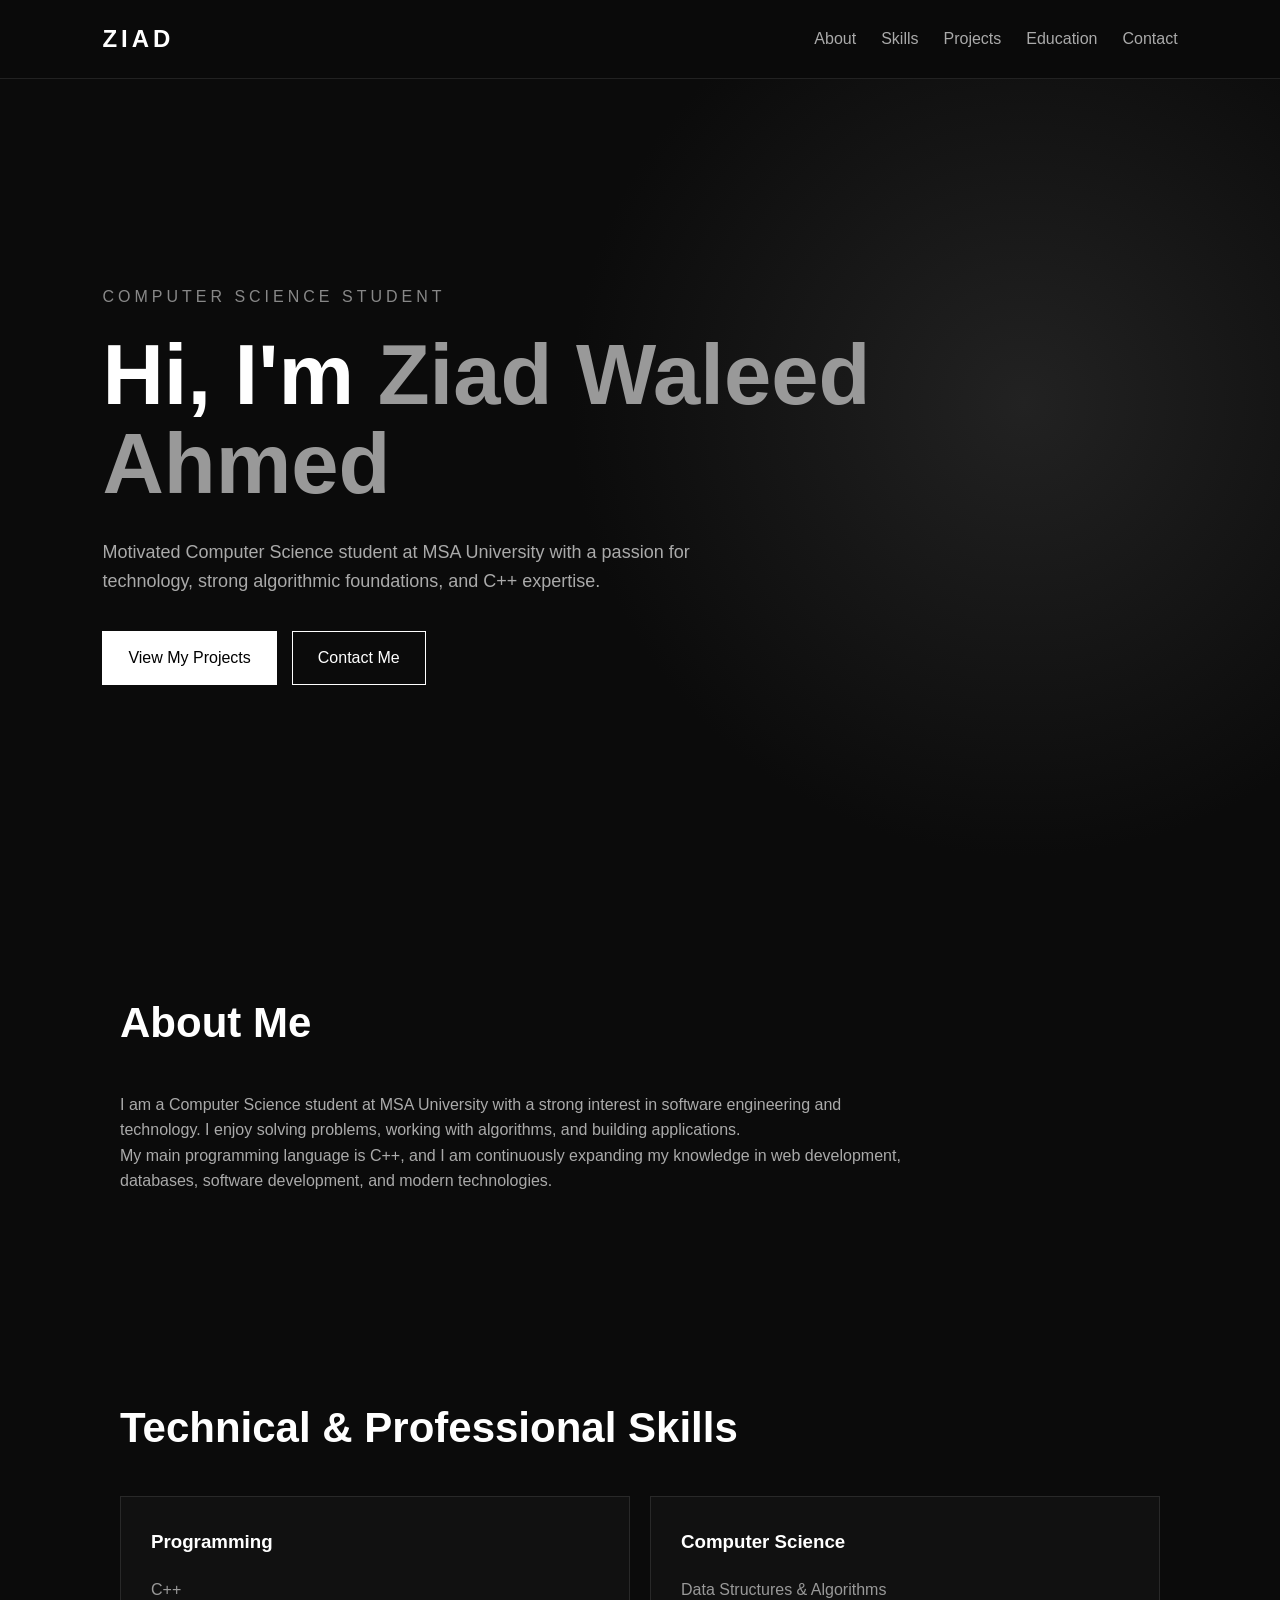
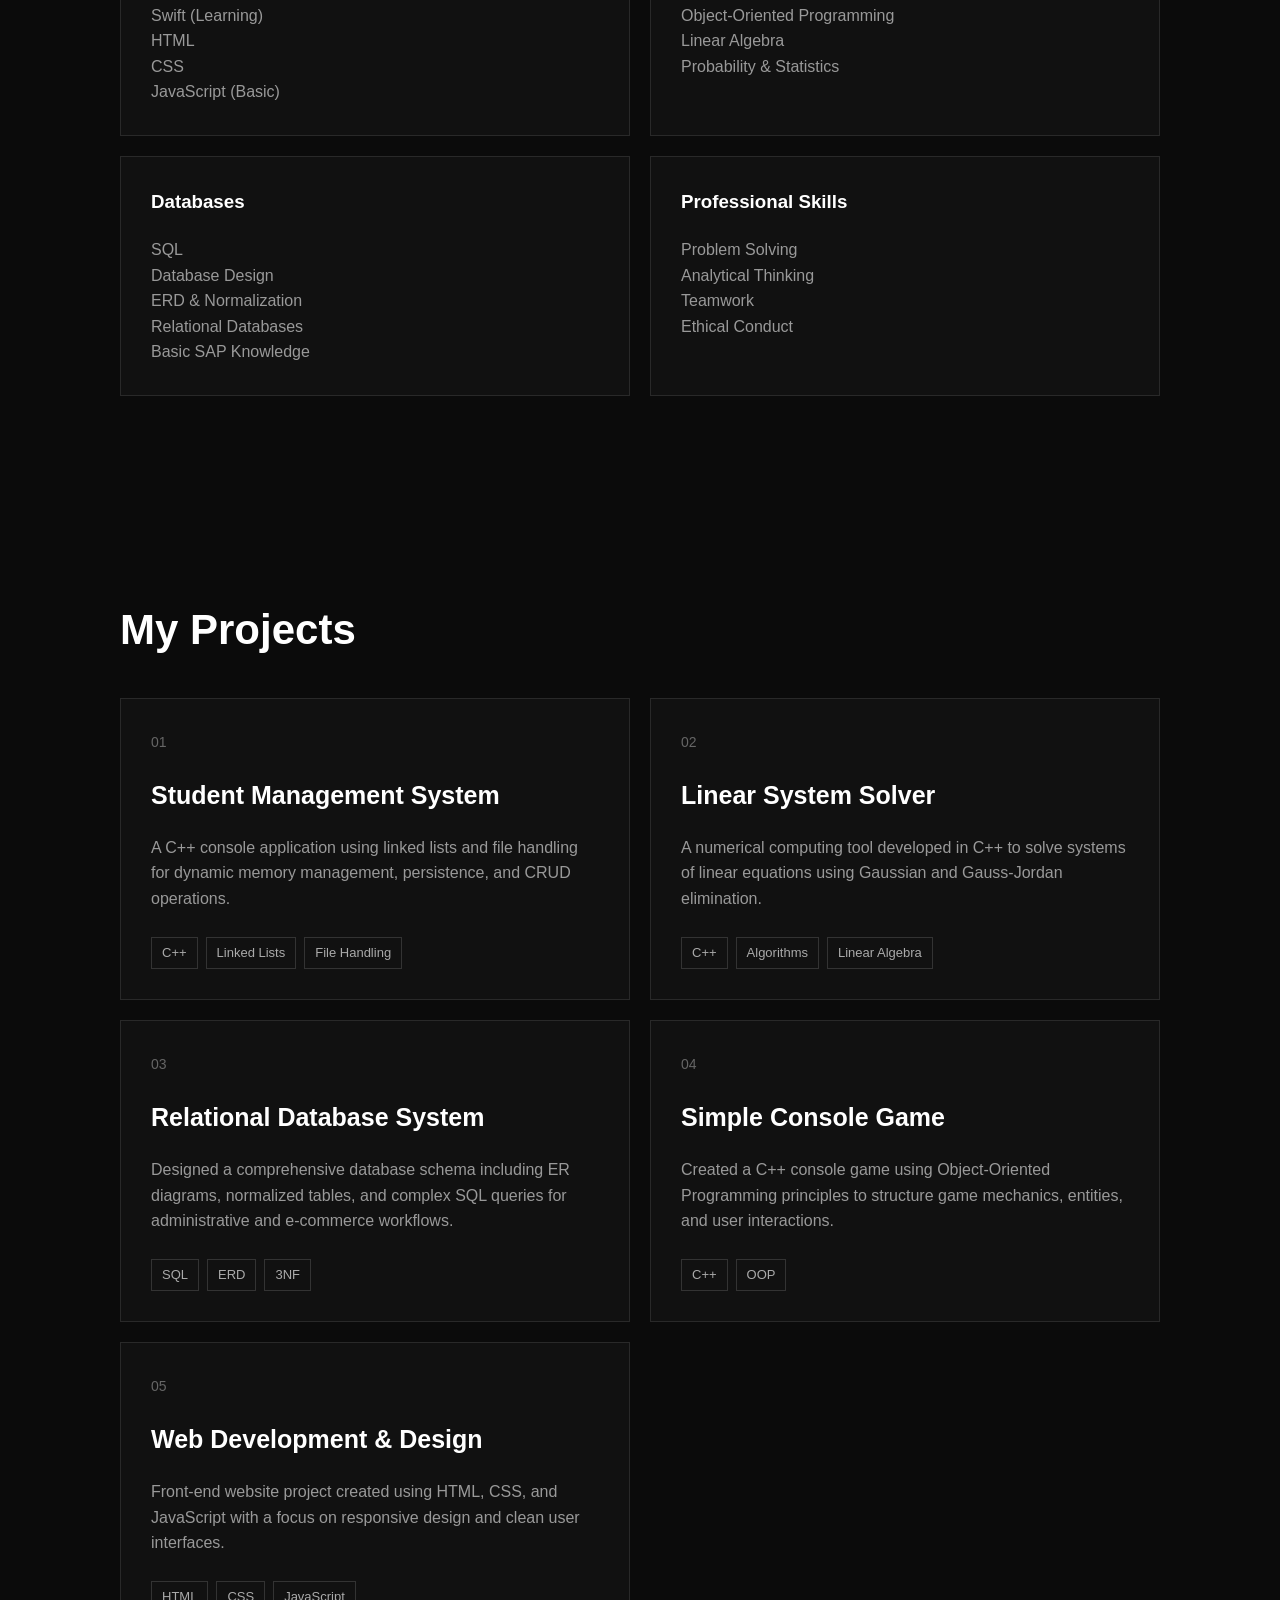
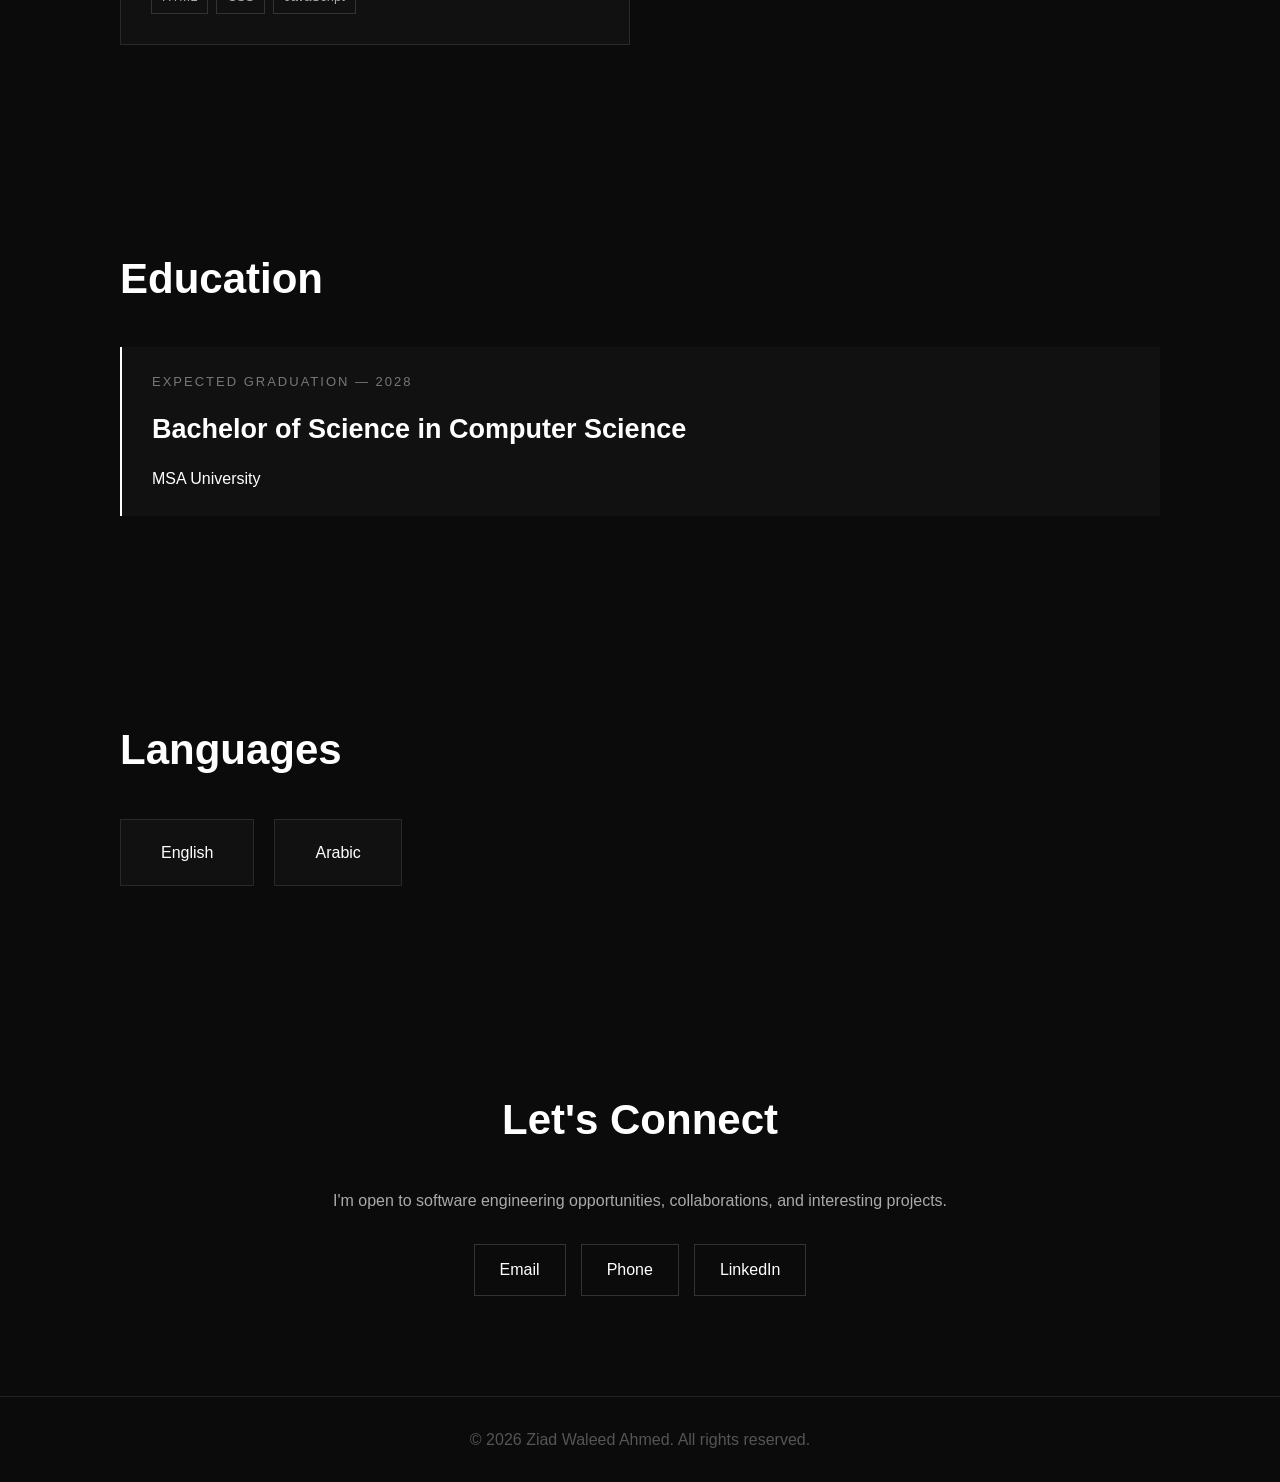
==== index.html @ 17bb0465 "Rename website files" ====
<!DOCTYPE html>
<html lang="en">
<head>
    <meta charset="UTF-8">
    <meta name="viewport" content="width=device-width, initial-scale=1.0">

    <title>Ziad Waleed Ahmed | Computer Science Student</title>

    <link rel="stylesheet" href="ziad.css">
</head>

<body>

    <!-- Intro Animation -->
    <div id="intro">
        <div class="intro-content">
            <h1>Ziad waleed</h1>
            <p>Welcome to my portfolio</p>

            <div class="loading-bar">
                <div class="loading-progress"></div>
            </div>
        </div>
    </div>


    <!-- Navigation -->
    <nav>
        <h2>ZIAD</h2>

        <div class="nav-links">
            <a href="#about">About</a>
            <a href="#skills">Skills</a>
            <a href="#projects">Projects</a>
            <a href="#education">Education</a>
            <a href="#contact">Contact</a>
        </div>
    </nav>


    <!-- Hero -->
    <header class="hero">

        <div class="hero-content">

            <p class="small-title">COMPUTER SCIENCE STUDENT</p>

            <h1>
                Hi, I'm <span>Ziad Waleed Ahmed</span>
            </h1>

            <p class="hero-description">
                Motivated Computer Science student at MSA University
                with a passion for technology, strong algorithmic
                foundations, and C++ expertise.
            </p>

            <div class="hero-buttons">
                <a href="#projects" class="button">View My Projects</a>
                <a href="#contact" class="button secondary">Contact Me</a>
            </div>

        </div>

    </header>


    <!-- About -->
    <section id="about">

        <h2>About Me</h2>

        <p>
            I am a Computer Science student at MSA University with a strong
            interest in software engineering and technology. I enjoy solving
            problems, working with algorithms, and building applications.
        </p>

        <p>
            My main programming language is C++, and I am continuously
            expanding my knowledge in web development, databases,
            software development, and modern technologies.
        </p>

    </section>


    <!-- Skills -->
    <section id="skills">

        <h2>Technical & Professional Skills</h2>

        <div class="skills-container">

            <div class="skill-card">
                <h3>Programming</h3>
                <p>C++</p>
                <p>Swift (Learning)</p>
                <p>HTML</p>
                <p>CSS</p>
                <p>JavaScript (Basic)</p>
            </div>

            <div class="skill-card">
                <h3>Computer Science</h3>
                <p>Data Structures & Algorithms</p>
                <p>Object-Oriented Programming</p>
                <p>Linear Algebra</p>
                <p>Probability & Statistics</p>
            </div>

            <div class="skill-card">
                <h3>Databases</h3>
                <p>SQL</p>
                <p>Database Design</p>
                <p>ERD & Normalization</p>
                <p>Relational Databases</p>
                <p>Basic SAP Knowledge</p>
            </div>

            <div class="skill-card">
                <h3>Professional Skills</h3>
                <p>Problem Solving</p>
                <p>Analytical Thinking</p>
                <p>Teamwork</p>
                <p>Ethical Conduct</p>
            </div>

        </div>

    </section>


    <!-- Projects -->
    <section id="projects">

        <h2>My Projects</h2>

        <div class="projects-container">

            <div class="project-card">
                <span>01</span>
                <h3>Student Management System</h3>

                <p>
                    A C++ console application using linked lists and
                    file handling for dynamic memory management,
                    persistence, and CRUD operations.
                </p>

                <div class="tags">
                    <span>C++</span>
                    <span>Linked Lists</span>
                    <span>File Handling</span>
                </div>
            </div>


            <div class="project-card">
                <span>02</span>
                <h3>Linear System Solver</h3>

                <p>
                    A numerical computing tool developed in C++ to
                    solve systems of linear equations using Gaussian
                    and Gauss-Jordan elimination.
                </p>

                <div class="tags">
                    <span>C++</span>
                    <span>Algorithms</span>
                    <span>Linear Algebra</span>
                </div>
            </div>


            <div class="project-card">
                <span>03</span>
                <h3>Relational Database System</h3>

                <p>
                    Designed a comprehensive database schema including
                    ER diagrams, normalized tables, and complex SQL
                    queries for administrative and e-commerce workflows.
                </p>

                <div class="tags">
                    <span>SQL</span>
                    <span>ERD</span>
                    <span>3NF</span>
                </div>
            </div>


            <div class="project-card">
                <span>04</span>
                <h3>Simple Console Game</h3>

                <p>
                    Created a C++ console game using Object-Oriented
                    Programming principles to structure game mechanics,
                    entities, and user interactions.
                </p>

                <div class="tags">
                    <span>C++</span>
                    <span>OOP</span>
                </div>
            </div>


            <div class="project-card">
                <span>05</span>
                <h3>Web Development & Design</h3>

                <p>
                    Front-end website project created using HTML,
                    CSS, and JavaScript with a focus on responsive
                    design and clean user interfaces.
                </p>

                <div class="tags">
                    <span>HTML</span>
                    <span>CSS</span>
                    <span>JavaScript</span>
                </div>
            </div>

        </div>

    </section>


    <!-- Education -->
    <section id="education">

        <h2>Education</h2>

        <div class="education-card">

            <p class="date">EXPECTED GRADUATION — 2028</p>

            <h3>Bachelor of Science in Computer Science</h3>

            <p>MSA University</p>

        </div>

    </section>


    <!-- Languages -->
    <section id="languages">

        <h2>Languages</h2>

        <div class="language-container">
            <div>English</div>
            <div>Arabic</div>
        </div>

    </section>


    <!-- Contact -->
    <section id="contact">

        <h2>Let's Connect</h2>

        <p>
            I'm open to software engineering opportunities,
            collaborations, and interesting projects.
        </p>

        <div class="contact-links">

            <a href="mailto:ziadsalama26@proton.me">
                Email
            </a>

            <a href="tel:01158147561">
                Phone
            </a>

            <a href="https://linkedin.com/in/ziad-waleed-6329a6358"
               target="_blank">
                LinkedIn
            </a>

        </div>

    </section>


    <footer>
        <p>© 2026 Ziad Waleed Ahmed. All rights reserved.</p>
    </footer>


    <script src="ziad.js"></script>

</body>
</html>
---- ziad.css ----
* {
    margin: 0;
    padding: 0;
    box-sizing: border-box;
}

html {
    scroll-behavior: smooth;
}

body {
    font-family: Arial, sans-serif;
    background: #0b0b0b;
    color: #ffffff;
    line-height: 1.6;
}

/* INTRO */

#intro {
    position: fixed;
    inset: 0;
    background: #0b0b0b;

    display: flex;
    justify-content: center;
    align-items: center;

    z-index: 9999;

    animation: introFade 1s ease 3s forwards;
}

.intro-content {
    text-align: center;
}

.intro-content h1 {
    font-size: 80px;
    letter-spacing: 18px;
    margin-bottom: 15px;

    animation: introZoom 1.2s ease;
}

.intro-content p {
    color: #999;
    font-size: 18px;
}

.loading-bar {
    width: 250px;
    height: 3px;

    background: #333;

    margin: 30px auto;
}

.loading-progress {
    width: 0;
    height: 100%;
    background: white;

    animation: loading 3s ease forwards;
}

@keyframes introZoom {
    from {
        opacity: 0;
        transform: scale(0.7);
    }

    to {
        opacity: 1;
        transform: scale(1);
    }
}

@keyframes loading {
    from {
        width: 0;
    }

    to {
        width: 100%;
    }
}

@keyframes introFade {
    to {
        opacity: 0;
        visibility: hidden;
    }
}


/* NAVIGATION */

nav {
    position: sticky;
    top: 0;

    display: flex;
    justify-content: space-between;
    align-items: center;

    padding: 20px 8%;

    background: rgba(11, 11, 11, 0.9);

    border-bottom: 1px solid #222;

    z-index: 100;
}

nav h2 {
    letter-spacing: 4px;
}

.nav-links {
    display: flex;
    gap: 25px;
}

.nav-links a {
    color: #aaa;
    text-decoration: none;
    transition: 0.3s;
}

.nav-links a:hover {
    color: white;
}


/* HERO */

.hero {
    min-height: 90vh;

    display: flex;
    align-items: center;

    padding: 80px 8%;

    background:
        radial-gradient(circle at 80% 40%, #222 0%, #0b0b0b 40%);
}

.hero-content {
    max-width: 800px;
}

.small-title {
    color: #888;
    letter-spacing: 4px;
    margin-bottom: 20px;
}

.hero h1 {
    font-size: clamp(45px, 7vw, 85px);
    line-height: 1.05;
    margin-bottom: 30px;
}

.hero h1 span {
    color: #999;
}

.hero-description {
    max-width: 650px;
    color: #aaa;
    font-size: 18px;
}

.hero-buttons {
    margin-top: 35px;
    display: flex;
    gap: 15px;
}

.button {
    padding: 13px 25px;

    background: white;
    color: black;

    text-decoration: none;

    border: 1px solid white;

    transition: 0.3s;
}

.button:hover {
    background: transparent;
    color: white;
}

.button.secondary {
    background: transparent;
    color: white;
}

.button.secondary:hover {
    background: white;
    color: black;
}


/* SECTIONS */

section {
    max-width: 1100px;
    margin: auto;

    padding: 100px 30px;
}

section h2 {
    font-size: 42px;
    margin-bottom: 35px;
}

section > p {
    color: #aaa;
    max-width: 800px;
}


/* SKILLS */

.skills-container {
    display: grid;

    grid-template-columns: repeat(2, 1fr);

    gap: 20px;
}

.skill-card {
    padding: 30px;

    border: 1px solid #292929;

    background: #111;

    transition: 0.3s;
}

.skill-card:hover {
    transform: translateY(-5px);
    border-color: #555;
}

.skill-card h3 {
    margin-bottom: 20px;
}

.skill-card p {
    color: #999;
}


/* PROJECTS */

.projects-container {
    display: grid;

    grid-template-columns: repeat(2, 1fr);

    gap: 20px;
}

.project-card {
    padding: 30px;

    min-height: 260px;

    background: #111;

    border: 1px solid #292929;

    transition: 0.3s;
}

.project-card:hover {
    transform: translateY(-7px);
    border-color: #666;
}

.project-card > span {
    color: #666;
    font-size: 14px;
}

.project-card h3 {
    font-size: 25px;
    margin: 20px 0;
}

.project-card p {
    color: #999;
}

.tags {
    display: flex;
    flex-wrap: wrap;
    gap: 8px;

    margin-top: 25px;
}

.tags span {
    border: 1px solid #333;
    padding: 5px 10px;

    color: #aaa;

    font-size: 13px;
}


/* EDUCATION */

.education-card {
    border-left: 2px solid white;

    padding: 25px 30px;

    background: #111;
}

.education-card .date {
    color: #777;
    letter-spacing: 2px;
    font-size: 13px;
}

.education-card h3 {
    font-size: 27px;
    margin: 15px 0;
}


/* LANGUAGES */

.language-container {
    display: flex;
    gap: 20px;
}

.language-container div {
    padding: 20px 40px;

    background: #111;

    border: 1px solid #292929;
}


/* CONTACT */

#contact {
    text-align: center;
}

#contact p {
    margin: auto;
}

.contact-links {
    display: flex;

    justify-content: center;

    gap: 15px;

    margin-top: 30px;
}

.contact-links a {
    padding: 12px 25px;

    border: 1px solid #333;

    color: white;

    text-decoration: none;

    transition: 0.3s;
}

.contact-links a:hover {
    background: white;
    color: black;
}


/* FOOTER */

footer {
    text-align: center;

    padding: 30px;

    border-top: 1px solid #222;

    color: #555;
}


/* MOBILE */

@media (max-width: 700px) {

    nav {
        padding: 15px 5%;
    }

    .nav-links {
        display: none;
    }

    .hero {
        padding: 60px 6%;
    }

    .hero h1 {
        font-size: 48px;
    }

    .hero-buttons {
        flex-direction: column;
    }

    .button {
        text-align: center;
    }

    section {
        padding: 70px 20px;
    }

    section h2 {
        font-size: 35px;
    }

    .skills-container,
    .projects-container {
        grid-template-columns: 1fr;
    }

    .language-container {
        flex-direction: column;
    }

    .contact-links {
        flex-direction: column;
    }
}
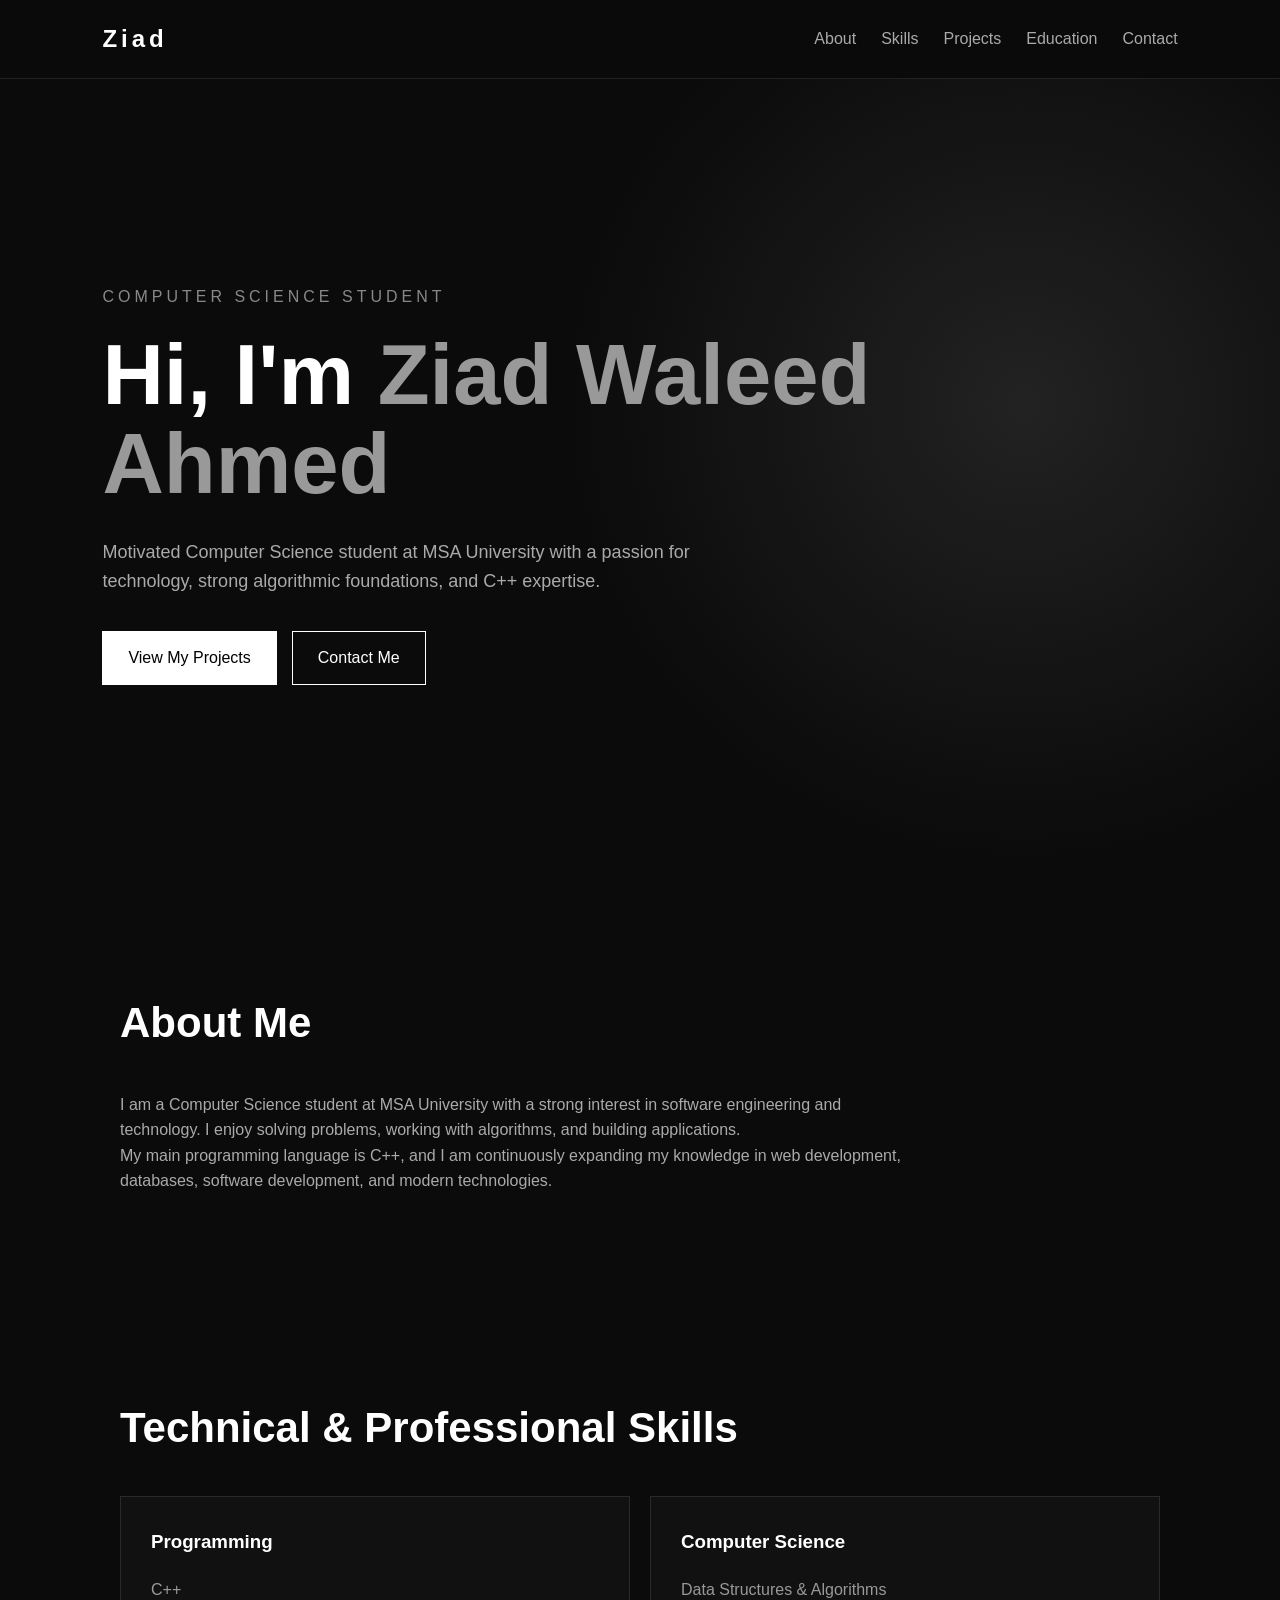
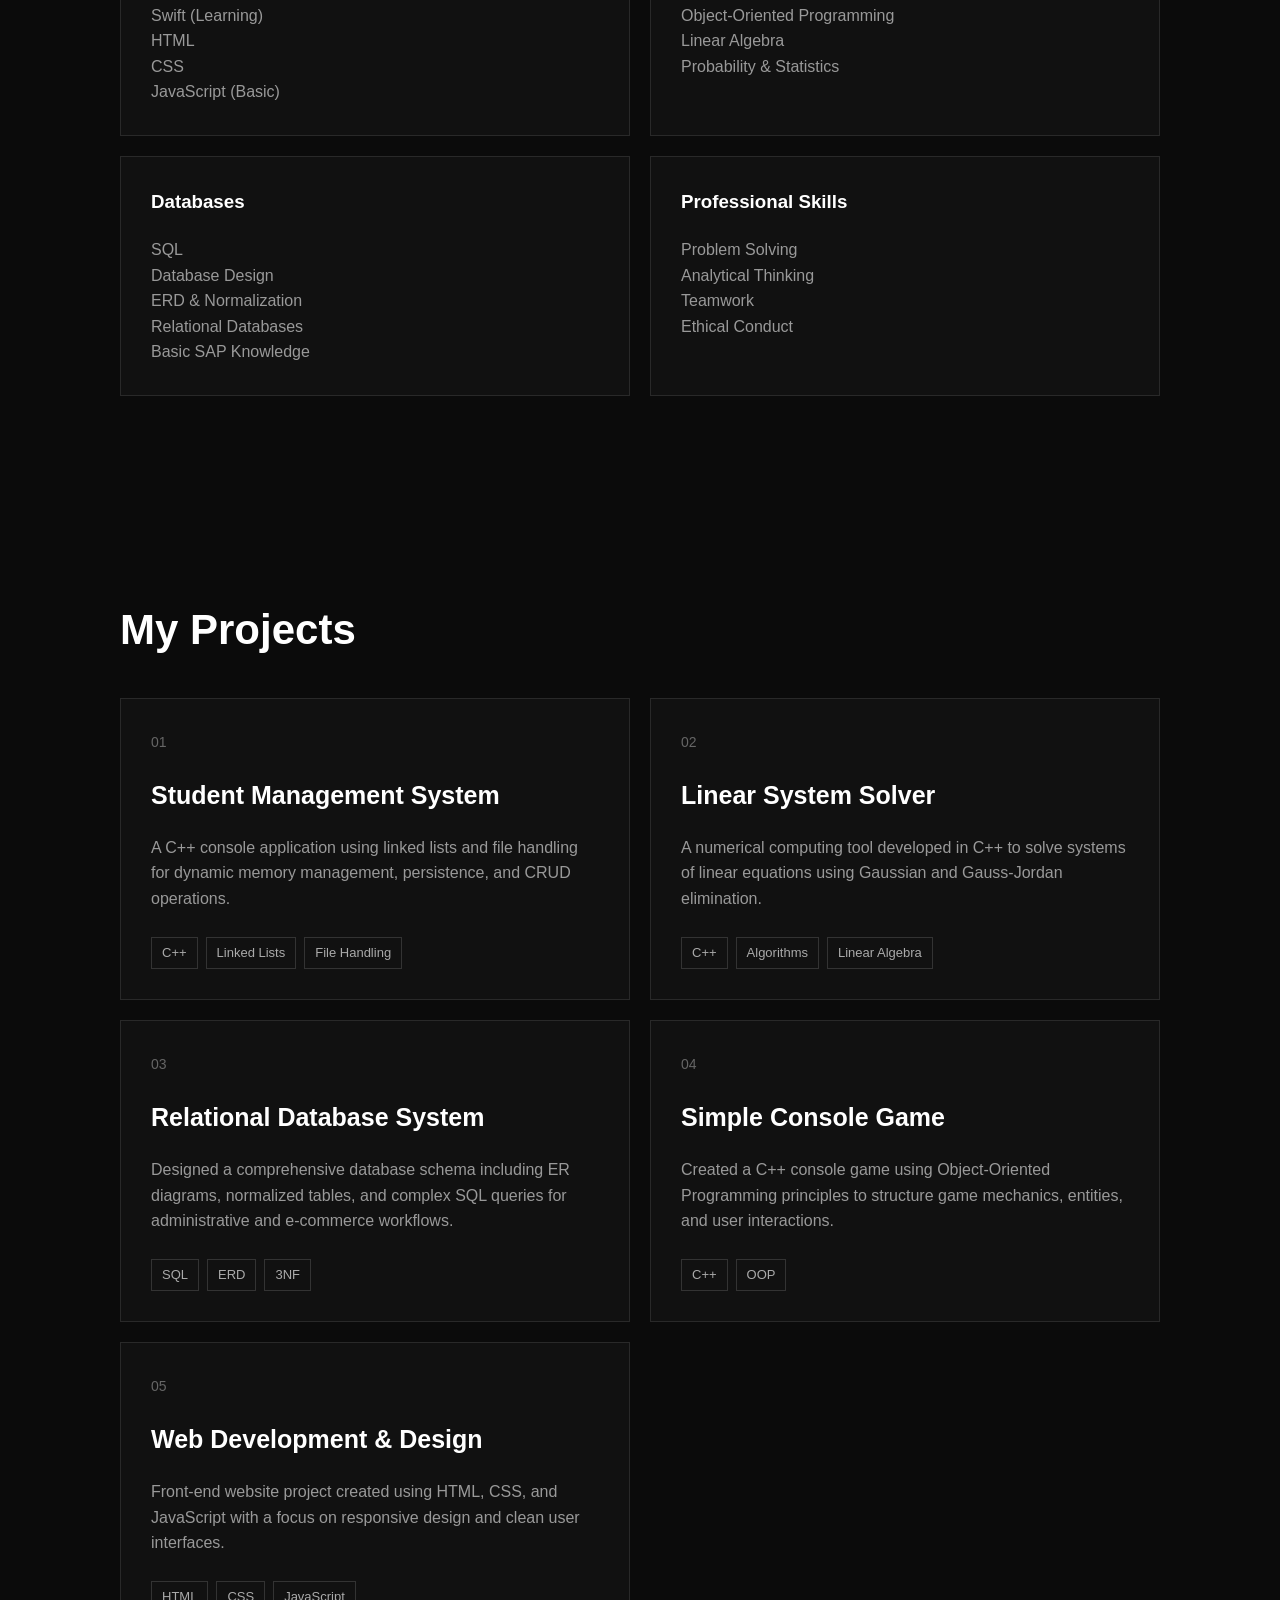
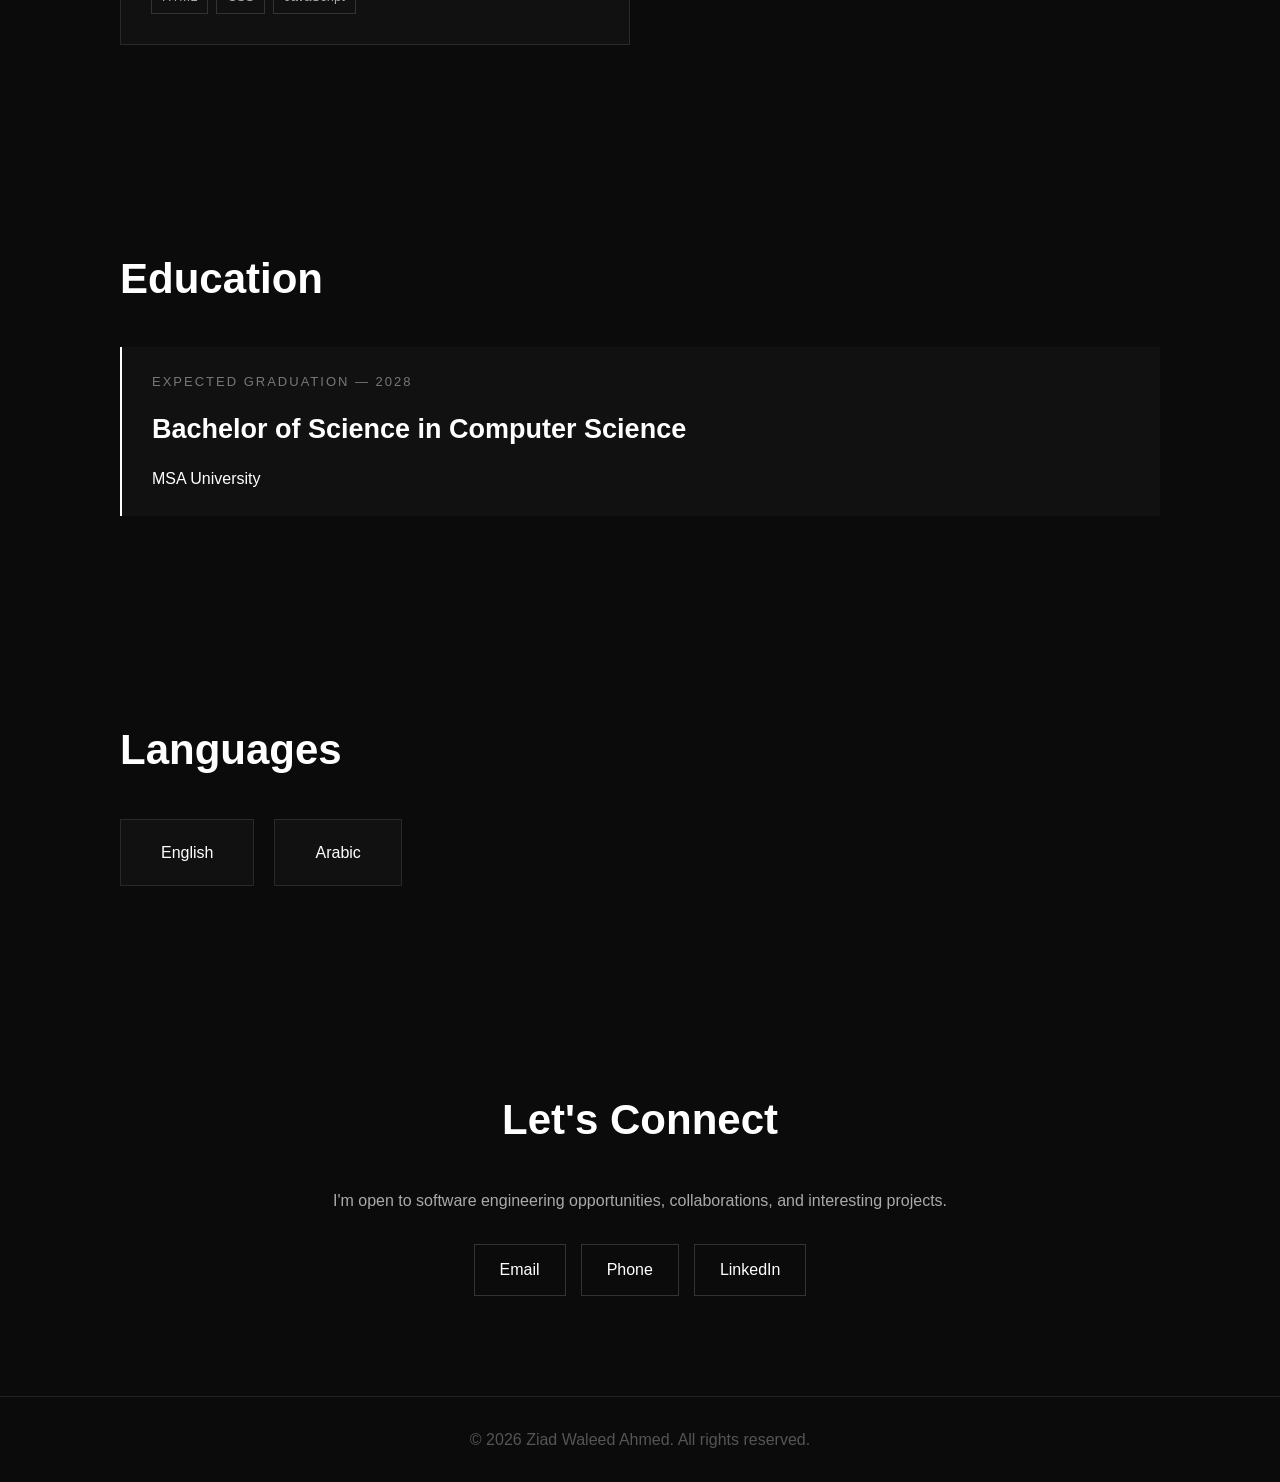
==== commit a85db5fd: "Update stylesheet and script references in index.html" ====
--- a/index.html
+++ b/index.html
@@ -6,7 +6,7 @@
 
     <title>Ziad Waleed Ahmed | Computer Science Student</title>
 
-    <link rel="stylesheet" href="ziad.css">
+    <link rel="stylesheet" href="style.css">
 </head>
 
 <body>
@@ -26,7 +26,7 @@
 
     <!-- Navigation -->
     <nav>
-        <h2>ZIAD</h2>
+        <h2>Ziad</h2>
 
         <div class="nav-links">
             <a href="#about">About</a>
@@ -297,7 +297,7 @@
     </footer>
 
 
-    <script src="ziad.js"></script>
+    <script src="script.js"></script>
 
 </body>
-</html>+</html>
--- a/style.css
+++ b/style.css
@@ -0,0 +1,462 @@
+* {
+    margin: 0;
+    padding: 0;
+    box-sizing: border-box;
+}
+
+html {
+    scroll-behavior: smooth;
+}
+
+body {
+    font-family: Arial, sans-serif;
+    background: #0b0b0b;
+    color: #ffffff;
+    line-height: 1.6;
+}
+
+/* INTRO */
+
+#intro {
+    position: fixed;
+    inset: 0;
+    background: #0b0b0b;
+
+    display: flex;
+    justify-content: center;
+    align-items: center;
+
+    z-index: 9999;
+
+    animation: introFade 1s ease 3s forwards;
+}
+
+.intro-content {
+    text-align: center;
+}
+
+.intro-content h1 {
+    font-size: 80px;
+    letter-spacing: 18px;
+    margin-bottom: 15px;
+
+    animation: introZoom 1.2s ease;
+}
+
+.intro-content p {
+    color: #999;
+    font-size: 18px;
+}
+
+.loading-bar {
+    width: 250px;
+    height: 3px;
+
+    background: #333;
+
+    margin: 30px auto;
+}
+
+.loading-progress {
+    width: 0;
+    height: 100%;
+    background: white;
+
+    animation: loading 3s ease forwards;
+}
+
+@keyframes introZoom {
+    from {
+        opacity: 0;
+        transform: scale(0.7);
+    }
+
+    to {
+        opacity: 1;
+        transform: scale(1);
+    }
+}
+
+@keyframes loading {
+    from {
+        width: 0;
+    }
+
+    to {
+        width: 100%;
+    }
+}
+
+@keyframes introFade {
+    to {
+        opacity: 0;
+        visibility: hidden;
+    }
+}
+
+
+/* NAVIGATION */
+
+nav {
+    position: sticky;
+    top: 0;
+
+    display: flex;
+    justify-content: space-between;
+    align-items: center;
+
+    padding: 20px 8%;
+
+    background: rgba(11, 11, 11, 0.9);
+
+    border-bottom: 1px solid #222;
+
+    z-index: 100;
+}
+
+nav h2 {
+    letter-spacing: 4px;
+}
+
+.nav-links {
+    display: flex;
+    gap: 25px;
+}
+
+.nav-links a {
+    color: #aaa;
+    text-decoration: none;
+    transition: 0.3s;
+}
+
+.nav-links a:hover {
+    color: white;
+}
+
+
+/* HERO */
+
+.hero {
+    min-height: 90vh;
+
+    display: flex;
+    align-items: center;
+
+    padding: 80px 8%;
+
+    background:
+        radial-gradient(circle at 80% 40%, #222 0%, #0b0b0b 40%);
+}
+
+.hero-content {
+    max-width: 800px;
+}
+
+.small-title {
+    color: #888;
+    letter-spacing: 4px;
+    margin-bottom: 20px;
+}
+
+.hero h1 {
+    font-size: clamp(45px, 7vw, 85px);
+    line-height: 1.05;
+    margin-bottom: 30px;
+}
+
+.hero h1 span {
+    color: #999;
+}
+
+.hero-description {
+    max-width: 650px;
+    color: #aaa;
+    font-size: 18px;
+}
+
+.hero-buttons {
+    margin-top: 35px;
+    display: flex;
+    gap: 15px;
+}
+
+.button {
+    padding: 13px 25px;
+
+    background: white;
+    color: black;
+
+    text-decoration: none;
+
+    border: 1px solid white;
+
+    transition: 0.3s;
+}
+
+.button:hover {
+    background: transparent;
+    color: white;
+}
+
+.button.secondary {
+    background: transparent;
+    color: white;
+}
+
+.button.secondary:hover {
+    background: white;
+    color: black;
+}
+
+
+/* SECTIONS */
+
+section {
+    max-width: 1100px;
+    margin: auto;
+
+    padding: 100px 30px;
+}
+
+section h2 {
+    font-size: 42px;
+    margin-bottom: 35px;
+}
+
+section > p {
+    color: #aaa;
+    max-width: 800px;
+}
+
+
+/* SKILLS */
+
+.skills-container {
+    display: grid;
+
+    grid-template-columns: repeat(2, 1fr);
+
+    gap: 20px;
+}
+
+.skill-card {
+    padding: 30px;
+
+    border: 1px solid #292929;
+
+    background: #111;
+
+    transition: 0.3s;
+}
+
+.skill-card:hover {
+    transform: translateY(-5px);
+    border-color: #555;
+}
+
+.skill-card h3 {
+    margin-bottom: 20px;
+}
+
+.skill-card p {
+    color: #999;
+}
+
+
+/* PROJECTS */
+
+.projects-container {
+    display: grid;
+
+    grid-template-columns: repeat(2, 1fr);
+
+    gap: 20px;
+}
+
+.project-card {
+    padding: 30px;
+
+    min-height: 260px;
+
+    background: #111;
+
+    border: 1px solid #292929;
+
+    transition: 0.3s;
+}
+
+.project-card:hover {
+    transform: translateY(-7px);
+    border-color: #666;
+}
+
+.project-card > span {
+    color: #666;
+    font-size: 14px;
+}
+
+.project-card h3 {
+    font-size: 25px;
+    margin: 20px 0;
+}
+
+.project-card p {
+    color: #999;
+}
+
+.tags {
+    display: flex;
+    flex-wrap: wrap;
+    gap: 8px;
+
+    margin-top: 25px;
+}
+
+.tags span {
+    border: 1px solid #333;
+    padding: 5px 10px;
+
+    color: #aaa;
+
+    font-size: 13px;
+}
+
+
+/* EDUCATION */
+
+.education-card {
+    border-left: 2px solid white;
+
+    padding: 25px 30px;
+
+    background: #111;
+}
+
+.education-card .date {
+    color: #777;
+    letter-spacing: 2px;
+    font-size: 13px;
+}
+
+.education-card h3 {
+    font-size: 27px;
+    margin: 15px 0;
+}
+
+
+/* LANGUAGES */
+
+.language-container {
+    display: flex;
+    gap: 20px;
+}
+
+.language-container div {
+    padding: 20px 40px;
+
+    background: #111;
+
+    border: 1px solid #292929;
+}
+
+
+/* CONTACT */
+
+#contact {
+    text-align: center;
+}
+
+#contact p {
+    margin: auto;
+}
+
+.contact-links {
+    display: flex;
+
+    justify-content: center;
+
+    gap: 15px;
+
+    margin-top: 30px;
+}
+
+.contact-links a {
+    padding: 12px 25px;
+
+    border: 1px solid #333;
+
+    color: white;
+
+    text-decoration: none;
+
+    transition: 0.3s;
+}
+
+.contact-links a:hover {
+    background: white;
+    color: black;
+}
+
+
+/* FOOTER */
+
+footer {
+    text-align: center;
+
+    padding: 30px;
+
+    border-top: 1px solid #222;
+
+    color: #555;
+}
+
+
+/* MOBILE */
+
+@media (max-width: 700px) {
+
+    nav {
+        padding: 15px 5%;
+    }
+
+    .nav-links {
+        display: none;
+    }
+
+    .hero {
+        padding: 60px 6%;
+    }
+
+    .hero h1 {
+        font-size: 48px;
+    }
+
+    .hero-buttons {
+        flex-direction: column;
+    }
+
+    .button {
+        text-align: center;
+    }
+
+    section {
+        padding: 70px 20px;
+    }
+
+    section h2 {
+        font-size: 35px;
+    }
+
+    .skills-container,
+    .projects-container {
+        grid-template-columns: 1fr;
+    }
+
+    .language-container {
+        flex-direction: column;
+    }
+
+    .contact-links {
+        flex-direction: column;
+    }
+}
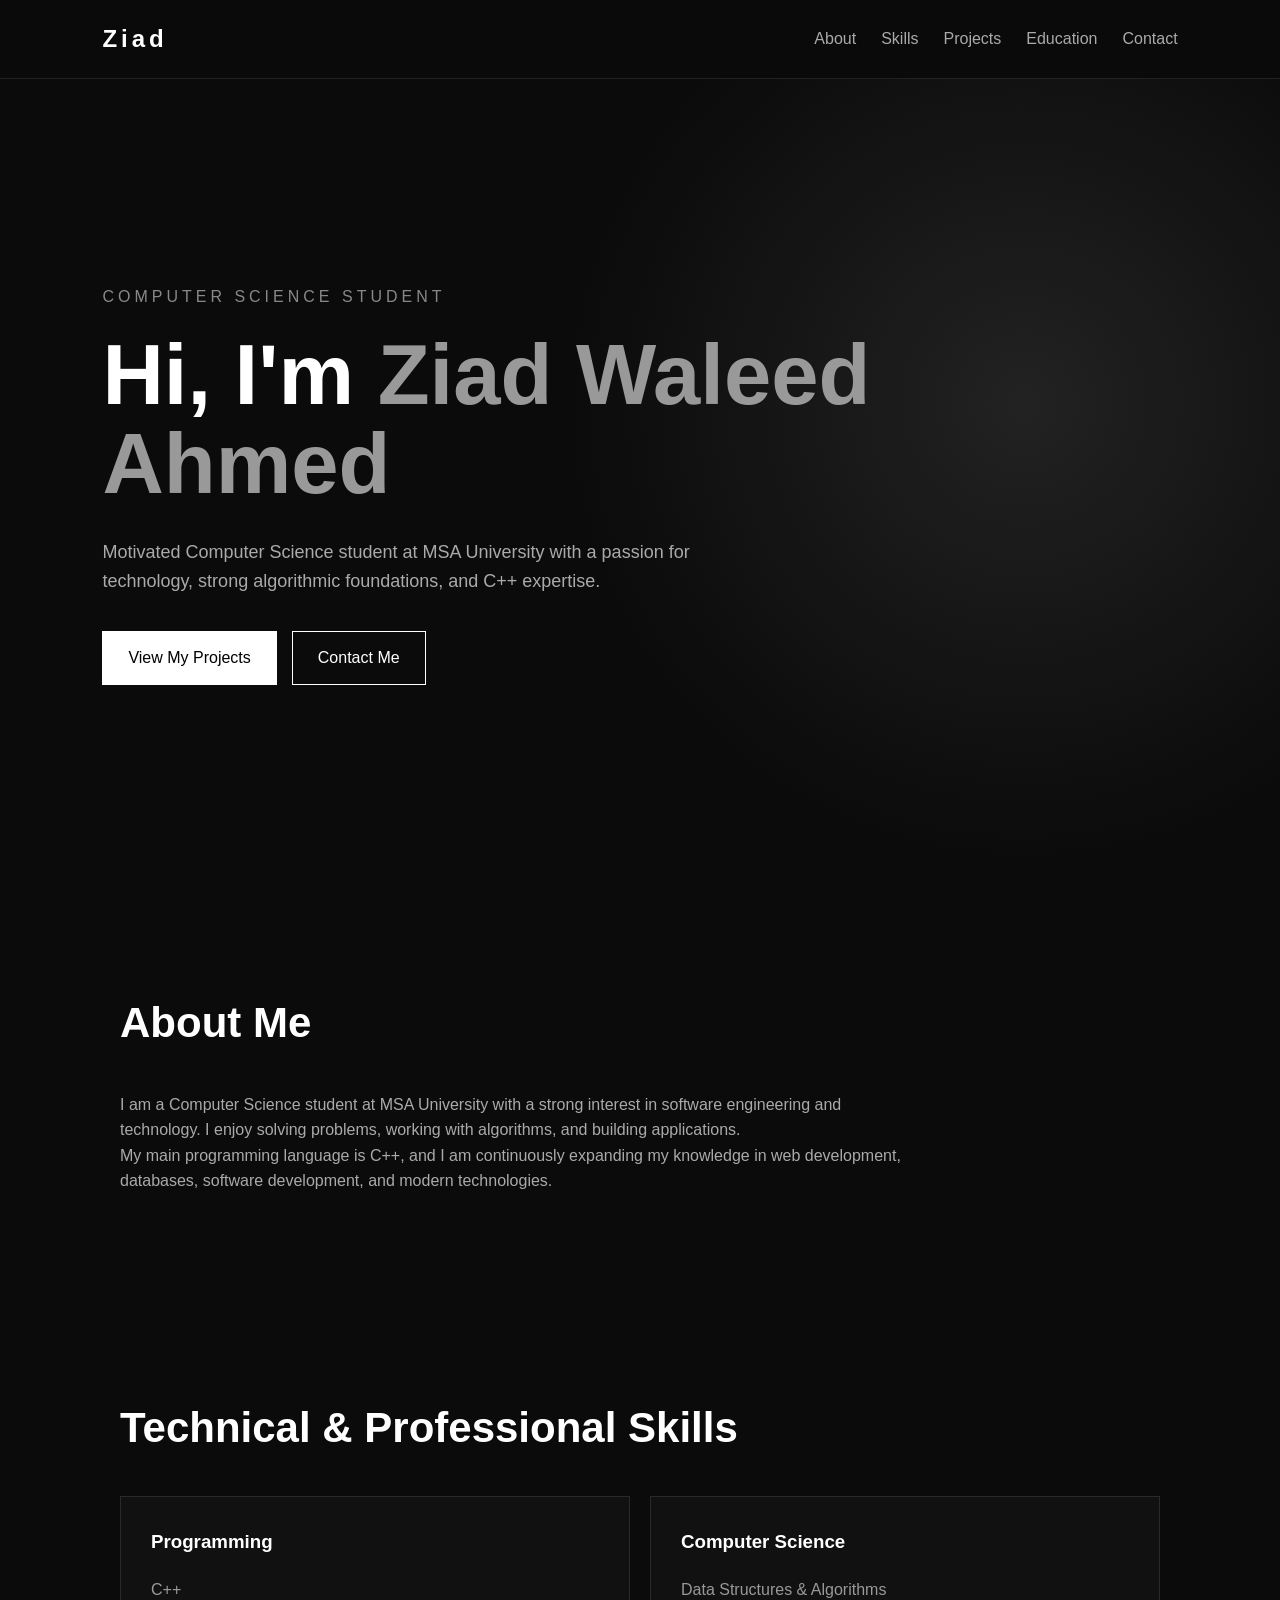
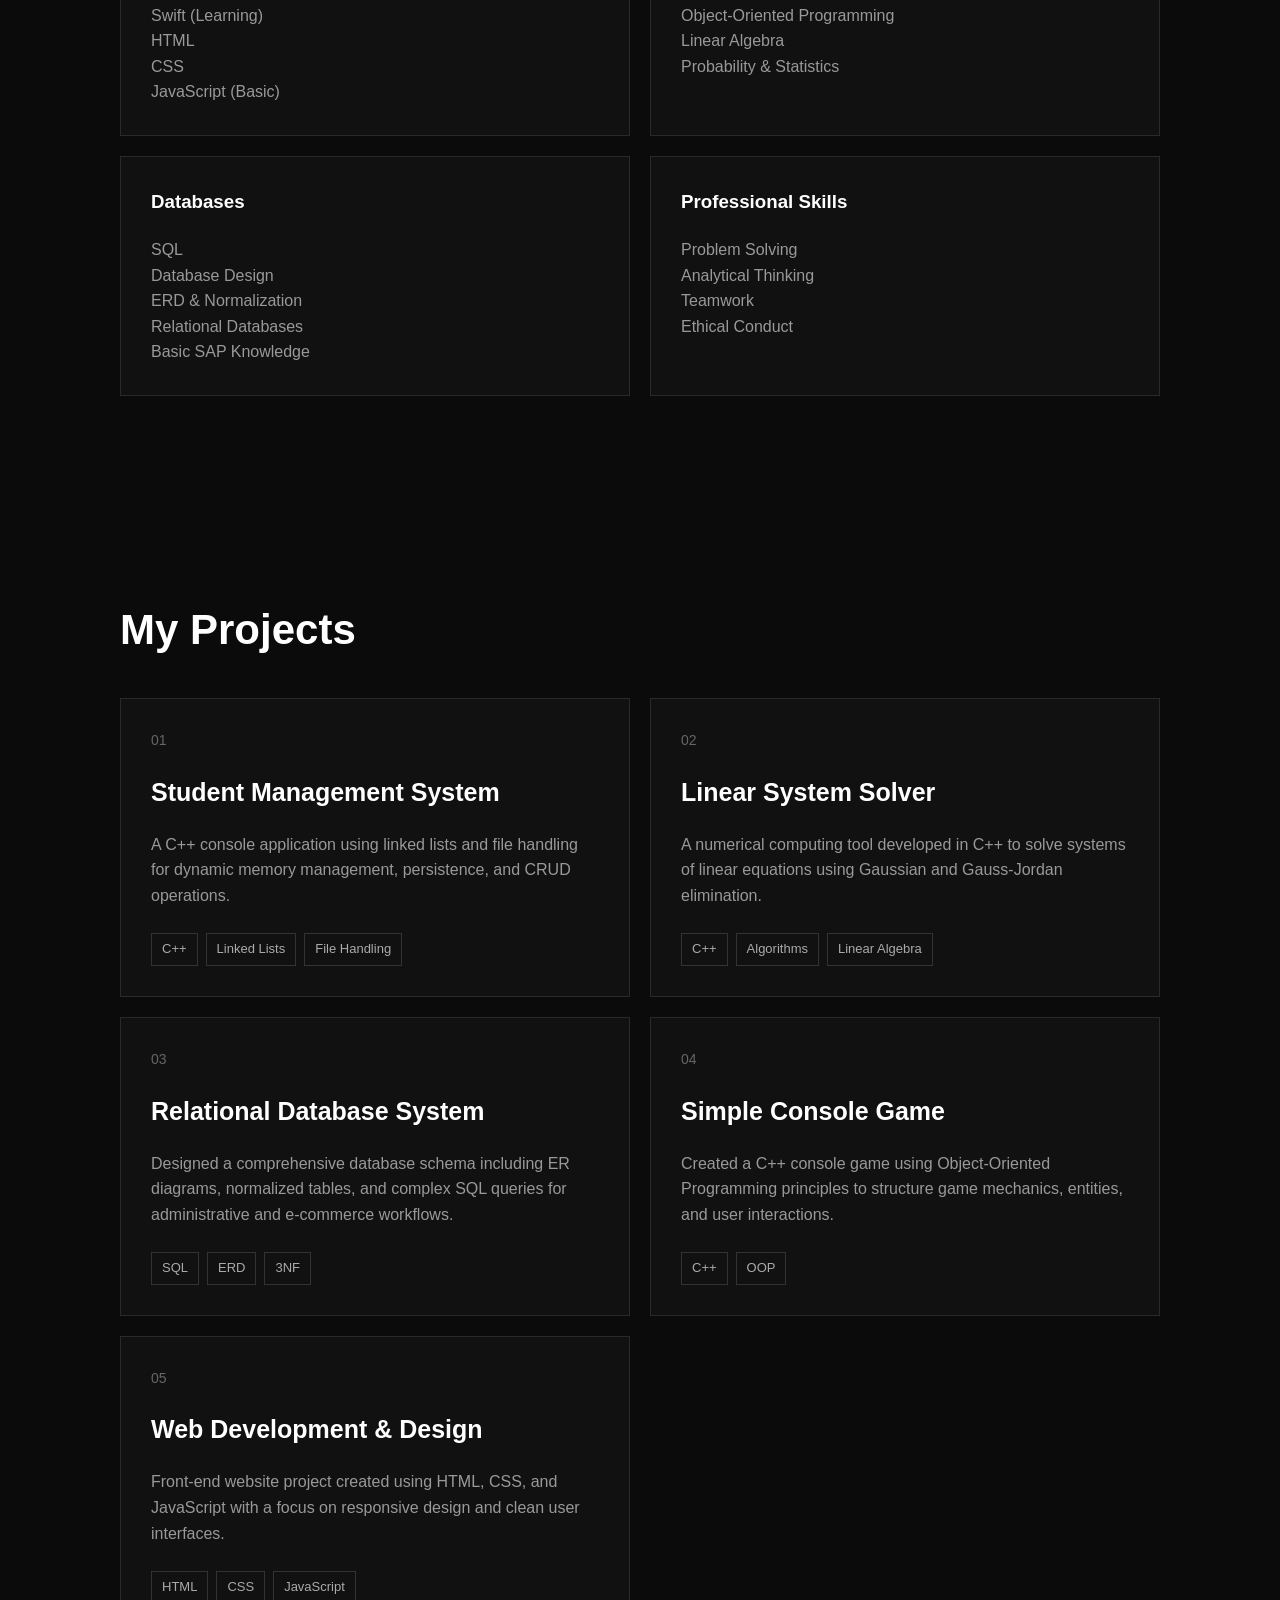
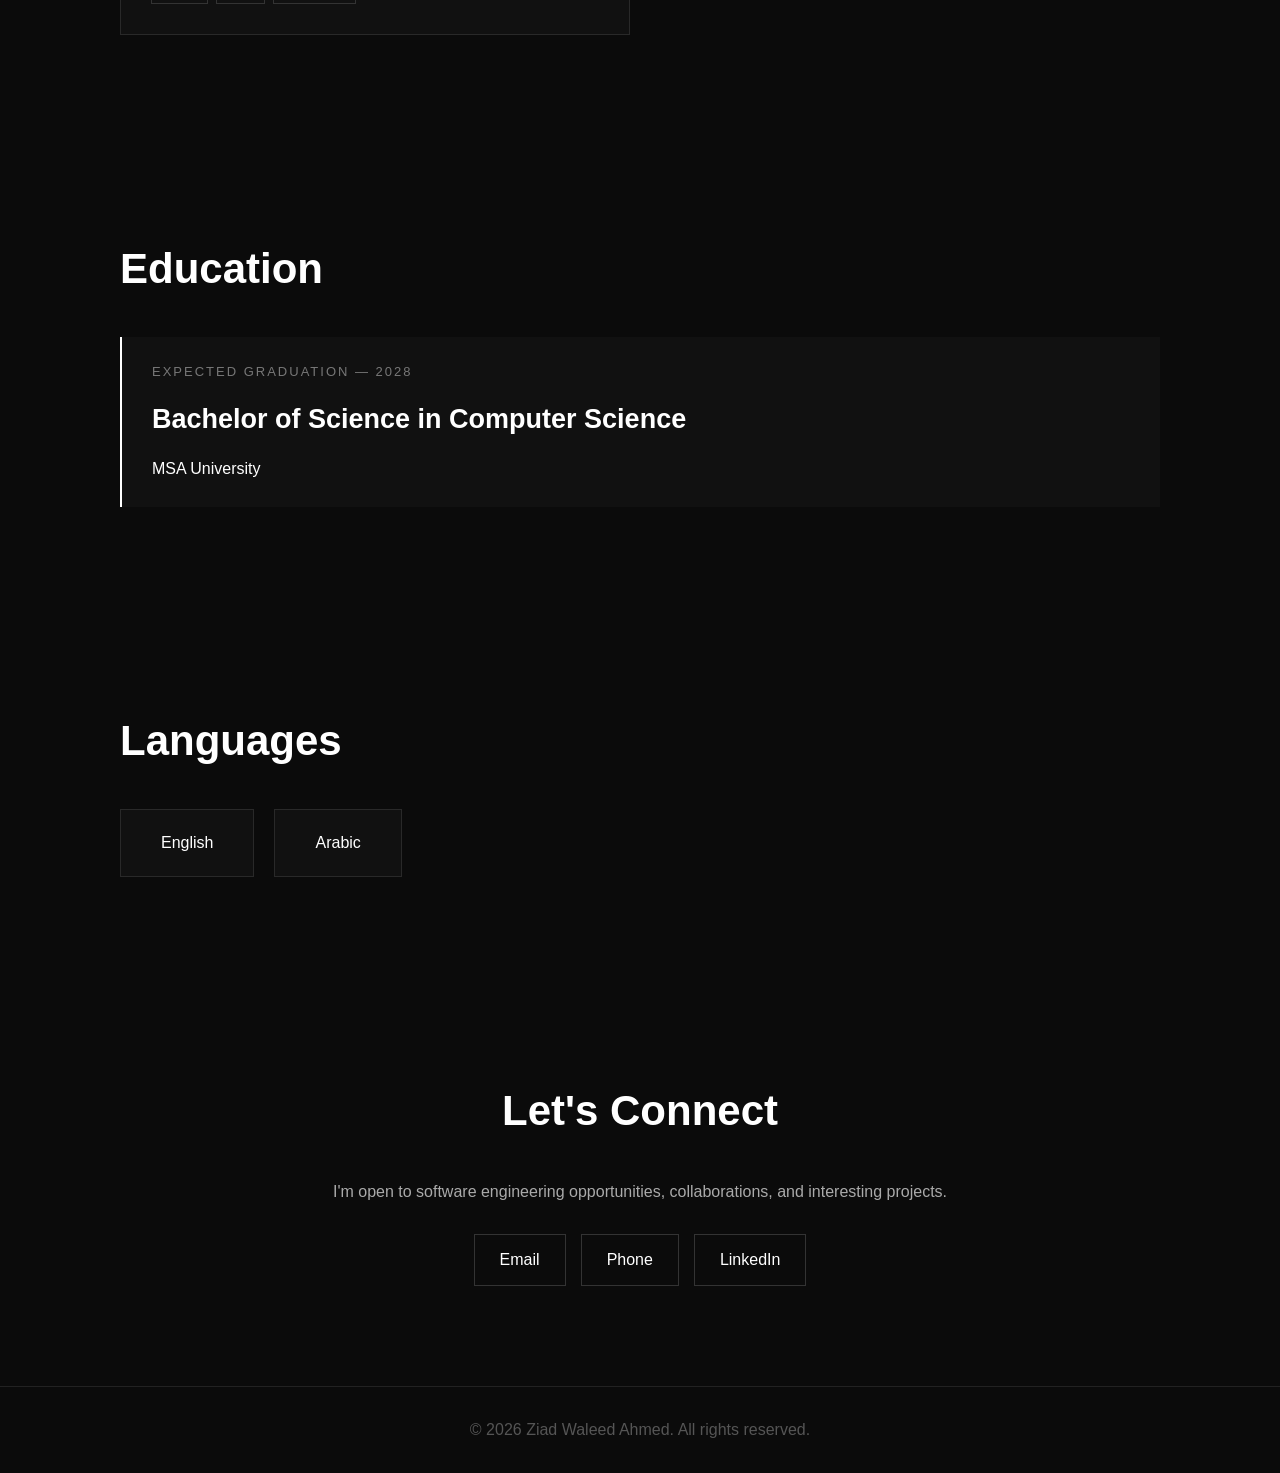
==== commit da05b541: "the almost done edit Updated HTML structure and cleaned up comments." ====
--- a/index.html
+++ b/index.html
@@ -1,33 +1,35 @@
-<!DOCTYPE html>
-<html lang="en">
+<html>
 <head>
+<script async src="https://www.googletagmanager.com/gtag/js?id=G-QK8NDSF0Z7"></script>
+<script>
+  window.dataLayer = window.dataLayer || [];
+  function gtag(){dataLayer.push(arguments);}
+  gtag('js', new Date());
+  gtag('config', 'G-QK8NDSF0Z7');
+</script>
     <meta charset="UTF-8">
     <meta name="viewport" content="width=device-width, initial-scale=1.0">
+    <title>
+      Ziad Waleed Ahmed | Computer Science Student
+    </title>
+   <link rel="stylesheet" href="style.css">
+</head>
+<!--                                            START                                               -->
 
-    <title>Ziad Waleed Ahmed | Computer Science Student</title>
-
-    <link rel="stylesheet" href="style.css">
-</head>
-
+  
 <body>
-
-    <!-- Intro Animation -->
     <div id="intro">
         <div class="intro-content">
             <h1>Ziad waleed</h1>
             <p>Welcome to my portfolio</p>
-
             <div class="loading-bar">
                 <div class="loading-progress"></div>
             </div>
         </div>
     </div>
-
-
-    <!-- Navigation -->
+  
     <nav>
         <h2>Ziad</h2>
-
         <div class="nav-links">
             <a href="#about">About</a>
             <a href="#skills">Skills</a>
@@ -36,62 +38,41 @@
             <a href="#contact">Contact</a>
         </div>
     </nav>
-
-
-    <!-- Hero -->
-    <header class="hero">
-
+  
+    <header class="hero">                            <!--ka example hero-->
         <div class="hero-content">
-
             <p class="small-title">COMPUTER SCIENCE STUDENT</p>
-
             <h1>
                 Hi, I'm <span>Ziad Waleed Ahmed</span>
             </h1>
-
             <p class="hero-description">
                 Motivated Computer Science student at MSA University
                 with a passion for technology, strong algorithmic
                 foundations, and C++ expertise.
             </p>
-
             <div class="hero-buttons">
                 <a href="#projects" class="button">View My Projects</a>
                 <a href="#contact" class="button secondary">Contact Me</a>
             </div>
-
-        </div>
-
+        </div>
     </header>
 
-
-    <!-- About -->
     <section id="about">
-
         <h2>About Me</h2>
-
         <p>
             I am a Computer Science student at MSA University with a strong
             interest in software engineering and technology. I enjoy solving
             problems, working with algorithms, and building applications.
         </p>
-
         <p>
             My main programming language is C++, and I am continuously
             expanding my knowledge in web development, databases,
-            software development, and modern technologies.
-        </p>
+            software development, and modern technologies.</p>
+    </section>
 
-    </section>
-
-
-    <!-- Skills -->
     <section id="skills">
-
         <h2>Technical & Professional Skills</h2>
-
         <div class="skills-container">
-
             <div class="skill-card">
                 <h3>Programming</h3>
                 <p>C++</p>
@@ -100,7 +81,6 @@
                 <p>CSS</p>
                 <p>JavaScript (Basic)</p>
             </div>
-
             <div class="skill-card">
                 <h3>Computer Science</h3>
                 <p>Data Structures & Algorithms</p>
@@ -108,7 +88,6 @@
                 <p>Linear Algebra</p>
                 <p>Probability & Statistics</p>
             </div>
-
             <div class="skill-card">
                 <h3>Databases</h3>
                 <p>SQL</p>
@@ -117,7 +96,6 @@
                 <p>Relational Databases</p>
                 <p>Basic SAP Knowledge</p>
             </div>
-
             <div class="skill-card">
                 <h3>Professional Skills</h3>
                 <p>Problem Solving</p>
@@ -125,179 +103,124 @@
                 <p>Teamwork</p>
                 <p>Ethical Conduct</p>
             </div>
-
-        </div>
-
-    </section>
-
-
-    <!-- Projects -->
+        </div>
+    </section>
+  
     <section id="projects">
-
         <h2>My Projects</h2>
-
         <div class="projects-container">
-
             <div class="project-card">
                 <span>01</span>
                 <h3>Student Management System</h3>
-
                 <p>
                     A C++ console application using linked lists and
                     file handling for dynamic memory management,
                     persistence, and CRUD operations.
                 </p>
-
                 <div class="tags">
                     <span>C++</span>
                     <span>Linked Lists</span>
                     <span>File Handling</span>
                 </div>
             </div>
-
-
             <div class="project-card">
                 <span>02</span>
                 <h3>Linear System Solver</h3>
-
                 <p>
                     A numerical computing tool developed in C++ to
                     solve systems of linear equations using Gaussian
                     and Gauss-Jordan elimination.
                 </p>
-
                 <div class="tags">
                     <span>C++</span>
                     <span>Algorithms</span>
                     <span>Linear Algebra</span>
                 </div>
             </div>
-
-
             <div class="project-card">
                 <span>03</span>
                 <h3>Relational Database System</h3>
-
                 <p>
                     Designed a comprehensive database schema including
                     ER diagrams, normalized tables, and complex SQL
                     queries for administrative and e-commerce workflows.
                 </p>
-
                 <div class="tags">
                     <span>SQL</span>
                     <span>ERD</span>
                     <span>3NF</span>
                 </div>
             </div>
-
-
             <div class="project-card">
                 <span>04</span>
                 <h3>Simple Console Game</h3>
-
                 <p>
                     Created a C++ console game using Object-Oriented
                     Programming principles to structure game mechanics,
                     entities, and user interactions.
                 </p>
-
                 <div class="tags">
                     <span>C++</span>
                     <span>OOP</span>
                 </div>
             </div>
-
-
             <div class="project-card">
                 <span>05</span>
                 <h3>Web Development & Design</h3>
-
                 <p>
                     Front-end website project created using HTML,
                     CSS, and JavaScript with a focus on responsive
                     design and clean user interfaces.
                 </p>
-
                 <div class="tags">
                     <span>HTML</span>
                     <span>CSS</span>
                     <span>JavaScript</span>
                 </div>
             </div>
-
-        </div>
-
-    </section>
-
-
-    <!-- Education -->
+        </div>
+    </section>   
+  
+  <!-- almost doneeeee -->
+  
     <section id="education">
-
         <h2>Education</h2>
-
         <div class="education-card">
-
             <p class="date">EXPECTED GRADUATION — 2028</p>
-
             <h3>Bachelor of Science in Computer Science</h3>
-
             <p>MSA University</p>
-
-        </div>
-
-    </section>
-
-
-    <!-- Languages -->
+        </div>
+    </section>
     <section id="languages">
-
         <h2>Languages</h2>
-
         <div class="language-container">
             <div>English</div>
             <div>Arabic</div>
         </div>
-
-    </section>
-
-
-    <!-- Contact -->
+    </section>
     <section id="contact">
-
         <h2>Let's Connect</h2>
-
         <p>
             I'm open to software engineering opportunities,
             collaborations, and interesting projects.
         </p>
-
         <div class="contact-links">
-
             <a href="mailto:ziadsalama26@proton.me">
                 Email
             </a>
-
             <a href="tel:01158147561">
                 Phone
             </a>
-
             <a href="https://linkedin.com/in/ziad-waleed-6329a6358"
                target="_blank">
                 LinkedIn
             </a>
-
-        </div>
-
-    </section>
-
-
+        </div>
+    </section>
     <footer>
         <p>© 2026 Ziad Waleed Ahmed. All rights reserved.</p>
     </footer>
-
-
-    <script src="script.js"></script>
-
+ <script src="script.js"></script>
 </body>
 </html>
+ <!-- 7rkat nos kom el inspect de walahy-->
